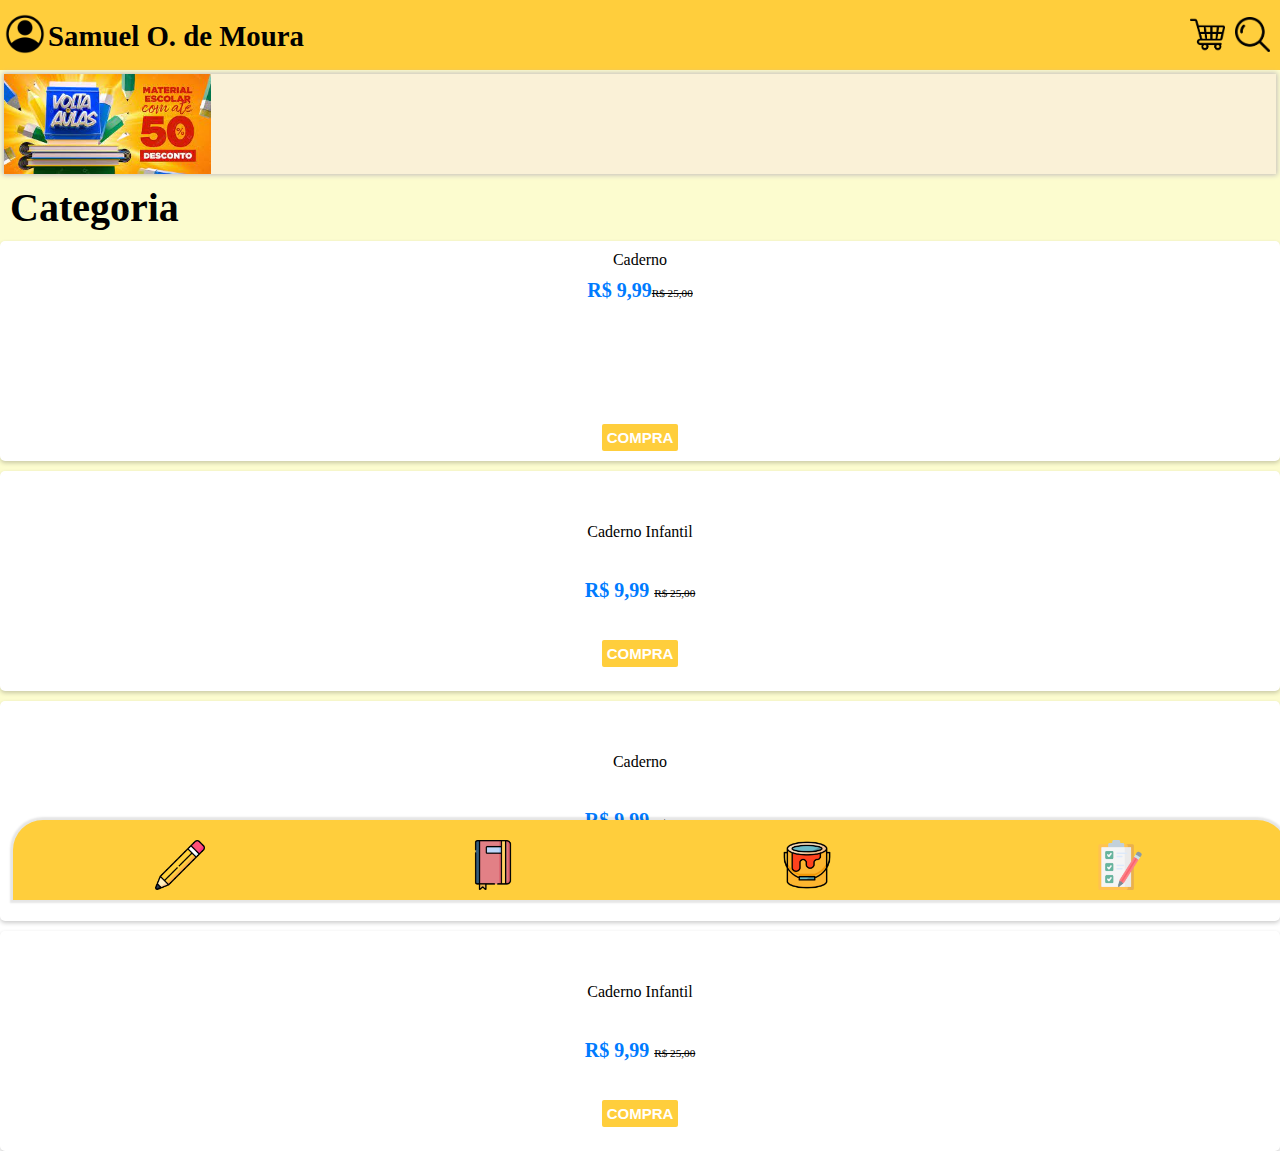
==== home.html @ c9de63e0 "PrimeirasTelas" ====
<!DOCTYPE html>
<html lang="pt-br">
<head>
	<meta charset="UTF-8">
	<meta http-equiv="X-UA-Compatible" content="IE=edge">
	<meta name="viewport" content="width=device-width, initial-scale=1.0">
	<link rel="stylesheet" href="Css/style.css">
	<title>Materialize</title>
</head>
<body>
	<div class="wallpaper">
		<header>
			<nav>
				<div class="profileData">
					<a href="#"><img class="iconProfile" src="Imagens/profile1.png" alt=""></a>
					<h1>Samuel O. de Moura</h1>
				</div>
				<div>
					<a href="#"><img class="navigationIcon" src="Imagens/shopping-cart.png" alt="shoppingCart"></a>
					<a href="#"><img class="navigationIcon" src="Imagens/search.png" alt="search Icon"></a>
				</div>
			</nav>
		</header>

		<main>
			<div class="advertising">
				<img class ="banner" src="[data-uri]" alt="">
			</div>
			<h1 class="title">Categoria</h1>
			<div class="productList">
				<div class="card">
					<img src="https://a-static.mlcdn.com.br/800x560/caderno-universitario-flork-1-materia-jandaia/costaatacado/1031219/629f6b85f6dd8f3377fccbdc29f6c83e.jpeg" alt="">
					<p class="name-produt">Caderno</p>
					<div class="price">
						<span>R$ 9,99<del>R$ 25,00</del></span>
					</div>
					<a class="button" href="" >Compra</a>
					
				</div>
				<div class="card">
					<img src="https://a-static.mlcdn.com.br/800x560/caderno-universitario-flork-1-materia-jandaia/costaatacado/1031219/629f6b85f6dd8f3377fccbdc29f6c83e.jpeg" alt="">
					<p class="name-produt">Caderno Infantil</p>
					<span class="price">R$ 9,99 <del>R$ 25,00</del></span>
					<a class="button" href="">Compra</a>
				</div>
				<div class="card">
					<img src="https://a-static.mlcdn.com.br/800x560/caderno-universitario-flork-1-materia-jandaia/costaatacado/1031219/629f6b85f6dd8f3377fccbdc29f6c83e.jpeg" alt="">
					<p class="name-produt">Caderno</p>
					<span class="price">R$ 9,99 <del>R$ 25,00</del></span>
					<a class="button" href="" >Compra</a>
					
				</div>
				<div class="card">
					<img src="https://a-static.mlcdn.com.br/800x560/caderno-universitario-flork-1-materia-jandaia/costaatacado/1031219/629f6b85f6dd8f3377fccbdc29f6c83e.jpeg" alt="">
					<p class="name-produt">Caderno Infantil</p>
					<span class="price">R$ 9,99 <del>R$ 25,00</del></span>
					<a class="button" href="">Compra</a>
				</div>
			</div>
		</main>

		<footer class="navegation">
			<a href="#"><img class="icons" src="Imagens/pencil.png" alt=""></a>
			<a href="#"><img class="icons" src="Imagens/journal.png" alt=""></a>
			<a href="#"><img class="icons" src="Imagens/paint-bucket.png" alt=""></a>
			<a href="#"><img class="icons" src="Imagens/checklist.png" alt=""></a>
		</footer>
	</div>
</body>
</html>
---- Css/style.css ----
@charset "UTF-8";

:root{
	--cor-site:#FFCE3C;
	--cor-bordas:rgb(194, 187, 187);
	--font-category:Arial, Helvetica, sans-serif
}

*{
	margin: 0;
}

.wallpaper{
	background-color: rgb(252, 252, 207);
	width: 100vw;
}

body{
	width: 100vw;
	height: 100vh;
	

}
div{
	height: 100vh;
	
}
header{
	background-color:var(--cor-site);
	height: 70px;

}
header nav{
	display: flex;
	justify-content: space-between;
	height: 100%;
}
header nav div{
	display: flex;
	padding: 5px;
	align-items: center;
	height: 90%;

}
.iconProfile{
	max-width: 40px;
	padding-right: 3px;

}

.profileData{
	font-size: 0.9rem;
	align-items: center;
}
.navigationIcon{
	max-width: 35px;
	padding: 5px;
	
}


.center{
	display:flex;
	justify-content: center;
	align-items: center;

}

.cardLogin{
	height: 80%;
	display:flex;
	flex-direction: column;
	justify-content: center;
	align-items: center;
	background-color: white;
	border-radius: 2px;
	
}

img{
	max-width:100%;
}

.logo{
	max-width: 150px;
	border-radius: 50%;
	box-shadow: 0px 2px 2px 0px  black;
}

form{
	display: flex;
	flex-direction: column;
}

form label{

	font-family: Arial, Helvetica, sans-serif;
	font-size: 12px;
	color: black;;
	margin-top: 10px;
	
}
input{	
	display: flex;
	justify-content: center;
	align-items: center;
	padding: 3px;
	border-radius: 2px;
	border:2px solid var(--cor-bordas)
}

.button{
	margin: 0;	
	padding: 5px;
	background-color: #FFCE3C;
	border: none;
	color: white;
	font-size: 15px;
	border-radius: 2px;
	font-weight: bold;
	text-transform: uppercase;
	
}

form .button{
	margin-top: 25px;

}


.productList{
	display: grid;
	grid-template-columns:repeat(auto,100%);
	grid-row: inherit;
	grid-column-gap: 10px;
	grid-row-gap:10px;
	grid-auto-rows: 220px;
	
}

.linksExternos{
	margin-top:25px;
	display: flex;
	flex-direction: column;
	
}

a{
	text-decoration: none;
	font-size: 12px;
	font-family: Arial, Helvetica, sans-serif;
	font-size: 11px;
	color: black;
	padding-bottom: 3px;
}
.link{
	margin-top: 50px;
}

.advertising{
	align-items: center;
	height: 100px;
	background-color: #faf1d7;
	margin: 4px;
	box-shadow: 0 0 5px 1px var(--cor-bordas);
}
.banner{
	max-height: 100%;

}
.title{
	padding: 5px;
	margin: 5px;
	font-size: 2.5rem;
	
}
.card{
	display: flex;
	flex-direction: column;
	justify-content: space-around;
	align-items: center;
	background-color: #fff;
	border-radius: 5px;
	box-shadow: 0 2px 4px rgba(0, 0, 0, 0.2);
	padding: 10px;
	height: 200px;
	text-align: center;
		
}
.card img{
	width: 100px;
}

.card .price {
	font-size: 1.25rem;
	font-weight: bold;
	color: #007bff;
	margin: 10px;

}

.price del{
	color: black;
	font-size: 0.7rem;
	font-weight: 100;
}

.navegation{
	position: fixed;
	bottom:0;
	left: 1%;
	width: 98%;
	padding: 10px;
	height: 60px;
	border-radius: 30px 30px 0px 0px;
	box-shadow: 0 0 2px 3px rgba(0, 0, 0, 0.1);
	display: flex;
	background-color: var(--cor-site);
	justify-content: space-around; 
} 

.navegation  .icons{
	padding: 10px;
	max-width: 50px;
	
}
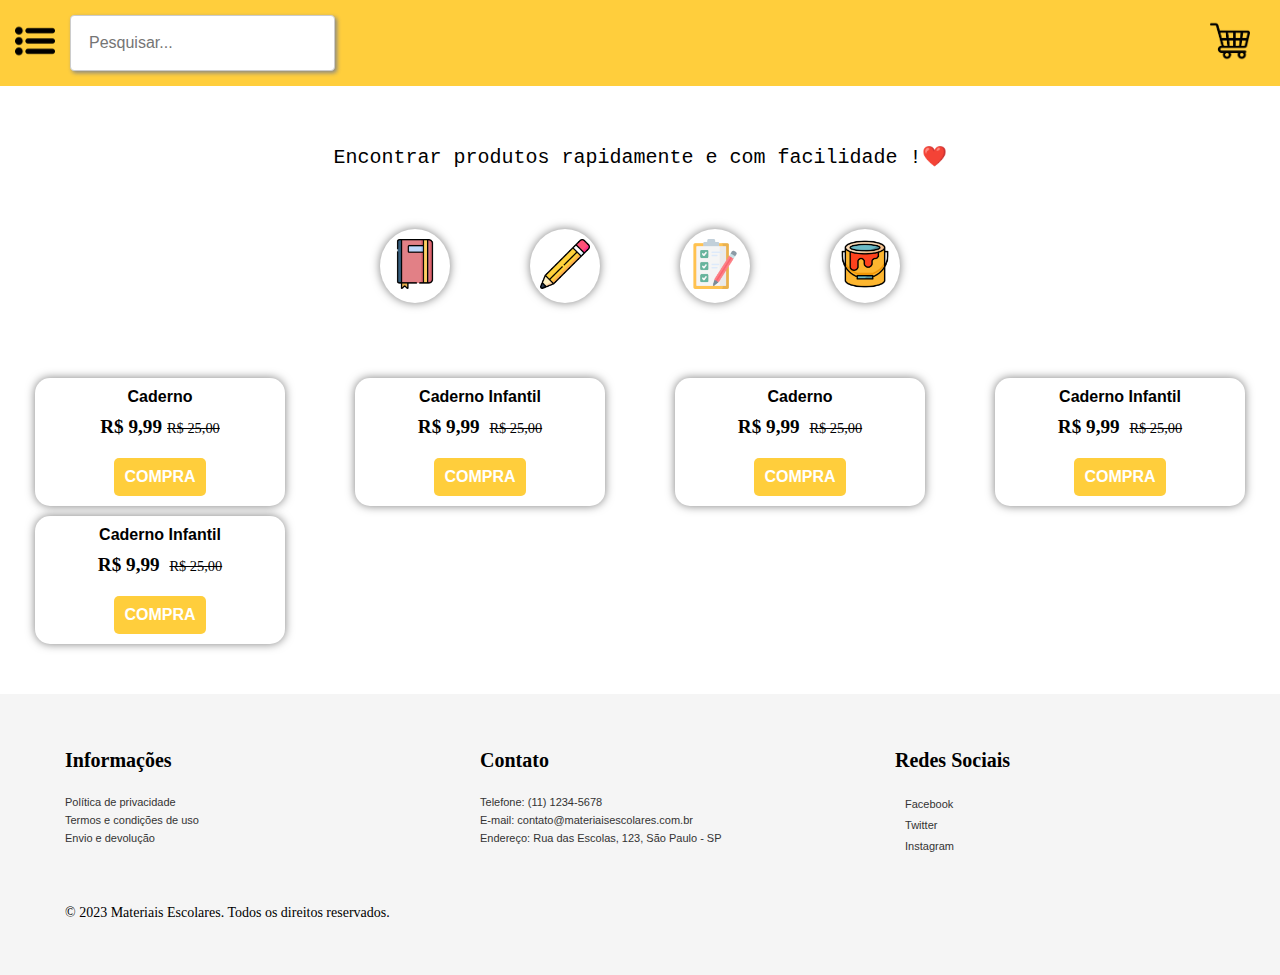
==== commit a7c98046: "Primeiro prototipo" ====
--- a/home.html
+++ b/home.html
@@ -5,38 +5,47 @@
 	<meta http-equiv="X-UA-Compatible" content="IE=edge">
 	<meta name="viewport" content="width=device-width, initial-scale=1.0">
 	<link rel="stylesheet" href="Css/style.css">
+	<link rel="shortcut icon" href="Imagens/logo1.ico" type="image/x-icon">
 	<title>Materialize</title>
 </head>
 <body>
 	<div class="wallpaper">
-		<header>
-			<nav>
-				<div class="profileData">
-					<a href="#"><img class="iconProfile" src="Imagens/profile1.png" alt=""></a>
-					<h1>Samuel O. de Moura</h1>
+		<header class="header">
+			<div>
+				<a href="#"><img class="nav-icons" src="Imagens/threePoints.ico" alt=""></a>
+				<div class="search-container">
+					<form>
+						<div class="input-group">
+							<input type="text" placeholder="Pesquisar...">
+							<!-- <button type="submit"><i class="fa fa-search"></i></button> -->
+						</div>
+					</form>
 				</div>
-				<div>
-					<a href="#"><img class="navigationIcon" src="Imagens/shopping-cart.png" alt="shoppingCart"></a>
-					<a href="#"><img class="navigationIcon" src="Imagens/search.png" alt="search Icon"></a>
-				</div>
-			</nav>
+			</div>
+			<a href="#"><img class="nav-icons" src="Imagens/shopping-cart.png" alt="shoppingCart"></a>
 		</header>
-
+ 
 		<main>
 			<div class="advertising">
-				<img class ="banner" src="[data-uri]" alt="">
+				<img src="https://http2.mlstatic.com/storage/splinter-admin/o:f_webp,q_auto:best/1683680691489-home-sliderdesktop10.png" alt="">			
 			</div>
-			<h1 class="title">Categoria</h1>
-			<div class="productList">
+			<p class="Mensage">Encontrar produtos rapidamente e com facilidade !❤️</p>
+			<nav class="filter-container">
+					<div class="filter-card"><a href=""><img class="filter-icons" src="Imagens/journal.png" alt=""></a></div>
+					<div class="filter-card"><a href=""><img class="filter-icons" src="Imagens/pencil.png" alt=""></a></div>
+					<div class="filter-card"><a href=""><img class="filter-icons" src="Imagens/checklist.png" alt=""></a></div>
+					<div class="filter-card"><a href=""><img class="filter-icons" src="Imagens/paint-bucket.png" alt=""></a></div>
+			</nav>
+ 			
+			<div class="product-list">
 				<div class="card">
 					<img src="https://a-static.mlcdn.com.br/800x560/caderno-universitario-flork-1-materia-jandaia/costaatacado/1031219/629f6b85f6dd8f3377fccbdc29f6c83e.jpeg" alt="">
 					<p class="name-produt">Caderno</p>
-					<div class="price">
-						<span>R$ 9,99<del>R$ 25,00</del></span>
-					</div>
+					<span class="price">R$ 9,99<del>R$ 25,00</del></span>
 					<a class="button" href="" >Compra</a>
 					
 				</div>
+				
 				<div class="card">
 					<img src="https://a-static.mlcdn.com.br/800x560/caderno-universitario-flork-1-materia-jandaia/costaatacado/1031219/629f6b85f6dd8f3377fccbdc29f6c83e.jpeg" alt="">
 					<p class="name-produt">Caderno Infantil</p>
@@ -56,15 +65,50 @@
 					<span class="price">R$ 9,99 <del>R$ 25,00</del></span>
 					<a class="button" href="">Compra</a>
 				</div>
+				<div class="card">
+					<img src="https://a-static.mlcdn.com.br/800x560/caderno-universitario-flork-1-materia-jandaia/costaatacado/1031219/629f6b85f6dd8f3377fccbdc29f6c83e.jpeg" alt="">
+					<p class="name-produt">Caderno Infantil</p>
+					<span class="price">R$ 9,99 <del>R$ 25,00</del></span>
+					<a class="button" href="">Compra</a>
+				</div>
 			</div>
 		</main>
-
-		<footer class="navegation">
-			<a href="#"><img class="icons" src="Imagens/pencil.png" alt=""></a>
-			<a href="#"><img class="icons" src="Imagens/journal.png" alt=""></a>
-			<a href="#"><img class="icons" src="Imagens/paint-bucket.png" alt=""></a>
-			<a href="#"><img class="icons" src="Imagens/checklist.png" alt=""></a>
-		</footer>
+		<footer class="rodape">
+			<div class="container">
+			  <div class="row">
+				<div class="col-md-4">
+				  <h4>Informações</h4>
+				  <ul>
+					<li><a href="#">Política de privacidade</a></li>
+					<li><a href="#">Termos e condições de uso</a></li>
+					<li><a href="#">Envio e devolução</a></li>
+				  </ul>
+				</div>
+				<div class="col-md-4">
+				  <h4>Contato</h4>
+				  <ul>
+					<li><a href="#">Telefone: (11) 1234-5678</a></li>
+					<li><a href="#">E-mail: contato@materiaisescolares.com.br</a></li>
+					<li><a href="#">Endereço: Rua das Escolas, 123, São Paulo - SP</a></li>
+				  </ul>
+				</div>
+				<div class="col-md-4">
+				  <h4>Redes Sociais</h4>
+				  <ul>
+					<li><a href="#"><i class="fab fa-facebook"></i> Facebook</a></li>
+					<li><a href="#"><i class="fab fa-twitter"></i> Twitter</a></li>
+					<li><a href="#"><i class="fab fa-instagram"></i> Instagram</a></li>
+				  </ul>
+				</div>
+			  </div>
+			  <div class="row">
+				<div class="col-md-12">
+				  <p>&copy; 2023 Materiais Escolares. Todos os direitos reservados.</p>
+				</div>
+			  </div>
+			</div>
+		  </footer>
+		  
 	</div>
 </body>
 </html>--- a/Css/style.css
+++ b/Css/style.css
@@ -1,6 +1,8 @@
 @charset "UTF-8";
 
 :root{
+	--cor-preta:black;
+	--cor-branca:#fff;
 	--cor-site:#FFCE3C;
 	--cor-bordas:rgb(194, 187, 187);
 	--font-category:Arial, Helvetica, sans-serif
@@ -10,70 +12,33 @@
 	margin: 0;
 }
 
-.wallpaper{
-	background-color: rgb(252, 252, 207);
-	width: 100vw;
-}
 
 body{
 	width: 100vw;
 	height: 100vh;
-	
-
-}
-div{
+}
+
+.loginFrame{
+	width: 100vw;
 	height: 100vh;
 	
 }
-header{
-	background-color:var(--cor-site);
-	height: 70px;
-
-}
-header nav{
-	display: flex;
-	justify-content: space-between;
-	height: 100%;
-}
-header nav div{
-	display: flex;
-	padding: 5px;
-	align-items: center;
-	height: 90%;
-
-}
-.iconProfile{
-	max-width: 40px;
-	padding-right: 3px;
-
-}
-
-.profileData{
-	font-size: 0.9rem;
-	align-items: center;
-}
-.navigationIcon{
-	max-width: 35px;
-	padding: 5px;
-	
-}
-
-
-.center{
+
+.loginFrame{
 	display:flex;
 	justify-content: center;
 	align-items: center;
-
+	background-color:var(--cor-branca);
 }
 
 .cardLogin{
-	height: 80%;
 	display:flex;
 	flex-direction: column;
 	justify-content: center;
 	align-items: center;
-	background-color: white;
+	background-color: var(--cor-branca);
 	border-radius: 2px;
+	padding: 20px;
 	
 }
 
@@ -84,7 +49,8 @@
 .logo{
 	max-width: 150px;
 	border-radius: 50%;
-	box-shadow: 0px 2px 2px 0px  black;
+	box-shadow: 0px 2px 2px 0px  var(--cor-preta);
+	margin: 15px;
 }
 
 form{
@@ -92,22 +58,18 @@
 	flex-direction: column;
 }
 
-form label{
-
-	font-family: Arial, Helvetica, sans-serif;
-	font-size: 12px;
-	color: black;;
-	margin-top: 10px;
-	
-}
 input{	
 	display: flex;
 	justify-content: center;
 	align-items: center;
+	margin: 3px;
 	padding: 3px;
 	border-radius: 2px;
 	border:2px solid var(--cor-bordas)
-}
+
+}
+
+
 
 .button{
 	margin: 0;	
@@ -127,17 +89,6 @@
 
 }
 
-
-.productList{
-	display: grid;
-	grid-template-columns:repeat(auto,100%);
-	grid-row: inherit;
-	grid-column-gap: 10px;
-	grid-row-gap:10px;
-	grid-auto-rows: 220px;
-	
-}
-
 .linksExternos{
 	margin-top:25px;
 	display: flex;
@@ -153,74 +104,227 @@
 	color: black;
 	padding-bottom: 3px;
 }
+
 .link{
 	margin-top: 50px;
 }
 
-.advertising{
-	align-items: center;
-	height: 100px;
-	background-color: #faf1d7;
-	margin: 4px;
-	box-shadow: 0 0 5px 1px var(--cor-bordas);
-}
-.banner{
-	max-height: 100%;
-
-}
-.title{
+
+
+
+
+/* Pagina Home */
+
+.header{
+	display: flex;
+	justify-content: space-between;
+	align-items: center;
+	grid-template-columns: 1fr 2fr 1fr;
+	padding: 15px;
+	background-color: var(--cor-site);
+}
+.header div{
+	display: flex;
+	align-items: center;
+	
+}
+.nav-icons{
+	max-width: 40px;
+	margin-right: 15px;
+
+}
+
+.fa-search:before {
+	content: "\f002";
+  }
+  
+.search-container {
+	display: flex;
+	align-items: center;
+	
+}
+
+.input-group {
+	display: flex;
+	align-items: center;
+	background-color: #fff;
+	border: 1px solid #ccc;
+	border-radius: 4px;
 	padding: 5px;
-	margin: 5px;
-	font-size: 2.5rem;
-	
-}
-.card{
+	max-width: 500px;
+	box-shadow: 2px 2px 4px #888888;
+	
+}
+
+.input-group input[type="text"] {
+	padding: 10px 30px 10px 10px;
+	border: none;
+	font-size: 16px;
+	width: 100%;
+	background-image: url('https://cdn4.iconfinder.com/data/icons/octicons/1024/search-512.png');
+	background-repeat: no-repeat;
+	background-position: right center;
+	background-size: 20px;
+}
+.Mensage{
+	margin-top: 30px;
+	padding: 10px 10px 0px  10px;
+	font-size: 20px;
+	font-family:monospace;
+	text-align: center;
+}
+
+.filter-container{
+	display: flex;
+	justify-content: space-around;
+	list-style: none;
+	margin:15px 20px 30px 20px ;
+}
+.filter-card{
+	padding: 10px;
+	border-radius: 50%;
+	box-shadow: 0 0 10px rgba(0, 0, 0, 0.5);
+	background-color:var();
+}
+.filter-icons{
+	max-width:50px;
+
+}
+
+.product-list{
+	display: grid;
+	grid-template-columns: repeat(auto-fit, minmax(170px, 1fr));
+	row-gap: 10px;
+	justify-content: center;
+	align-items: center;
+
+}
+.card {
+	width: 170px;
+	margin: auto;
+	border-radius: 15px;
+	box-shadow: 0 0 10px rgba(0, 0, 0, 0.5);
 	display: flex;
 	flex-direction: column;
-	justify-content: space-around;
-	align-items: center;
-	background-color: #fff;
+	align-items: center;
+
+}
+  
+.card img {
+	display: block;
+	width: 100%;
+	height: auto;
+	object-fit: cover;
+}
+
+.card .name-produt{ 
+	font-family: var(--font-category);
+	font-weight: bold;
+	margin-top: 10px;
+	font-size: 1rem;
+}
+
+.card .price {
+	font-size: 1.2rem;
+	margin: 10px;
+	font-weight: bold;
+	
+}
+.card .price del{
+	font-weight: 100;
+	margin-left: 5px;
+	font-size: 0.9rem;
+}
+
+
+.card .button {
+	display: block;
+	margin: 10px auto;
+	padding: 10px;
+	background-color:var(--cor-site);
+	color: var(--cor-branca);
+	border: none;
 	border-radius: 5px;
-	box-shadow: 0 2px 4px rgba(0, 0, 0, 0.2);
-	padding: 10px;
-	height: 200px;
+	font-size: 1rem;
+	cursor: pointer;
+}
+
+.rodape {
+	background-color: #f5f5f5;
+	padding: 40px 0;
+	margin-top:50px ;
+  }
+  
+  .rodape h4 {
+	font-size: 20px;
+	margin-bottom: 20px;
+  }
+  
+  .rodape ul {
+	list-style: none;
+	margin: 0;
+	padding: 0;
+  }
+  
+  .rodape ul li a {
+	color: #333;
+	text-decoration: none;
+  }
+  
+  .rodape ul li a:hover {
+	color: #666;
+  }
+  
+  .rodape i {
+	margin-right: 10px;
+	font-size: 18px;
+	color: #333;
+  }
+  
+  .rodape p {
+	font-size: 14px;
+	margin-top: 20px;
 	text-align: center;
-		
-}
-.card img{
-	width: 100px;
-}
-
-.card .price {
-	font-size: 1.25rem;
-	font-weight: bold;
-	color: #007bff;
-	margin: 10px;
-
-}
-
-.price del{
-	color: black;
-	font-size: 0.7rem;
-	font-weight: 100;
-}
-
-.navegation{
-	position: fixed;
-	bottom:0;
-	left: 1%;
-	width: 98%;
-	padding: 10px;
-	height: 60px;
-	border-radius: 30px 30px 0px 0px;
-	box-shadow: 0 0 2px 3px rgba(0, 0, 0, 0.1);
-	display: flex;
-	background-color: var(--cor-site);
-	justify-content: space-around; 
-} 
-
-.navegation  .icons{
-	padding: 10px;
-	max-width: 50px;
-	
-}
+  }
+  
+  .container {
+	margin: 0 auto;
+	padding: 15px;
+
+  }
+  
+  .row {
+	display: flex;
+	flex-wrap: wrap;
+	justify-content: space-between;
+  }
+  
+  .col-md-4 {
+	flex-basis: calc(33.33% - 30px);
+	margin-bottom: 30px;
+  }
+  
+
+@media(min-width:600px){
+	.filter-container{
+		padding: 5px;
+		justify-content: center;
+
+	}
+	.filter-card{
+		margin: 40px;
+	}
+	.product-list{
+		grid-template-columns: repeat(auto-fit, minmax(300px, 1fr));
+	}
+	.card{
+		width: 250px;
+	}
+	.container{
+		margin: 0px 0px 0px 50px;
+	}
+	
+}
+
+
+   